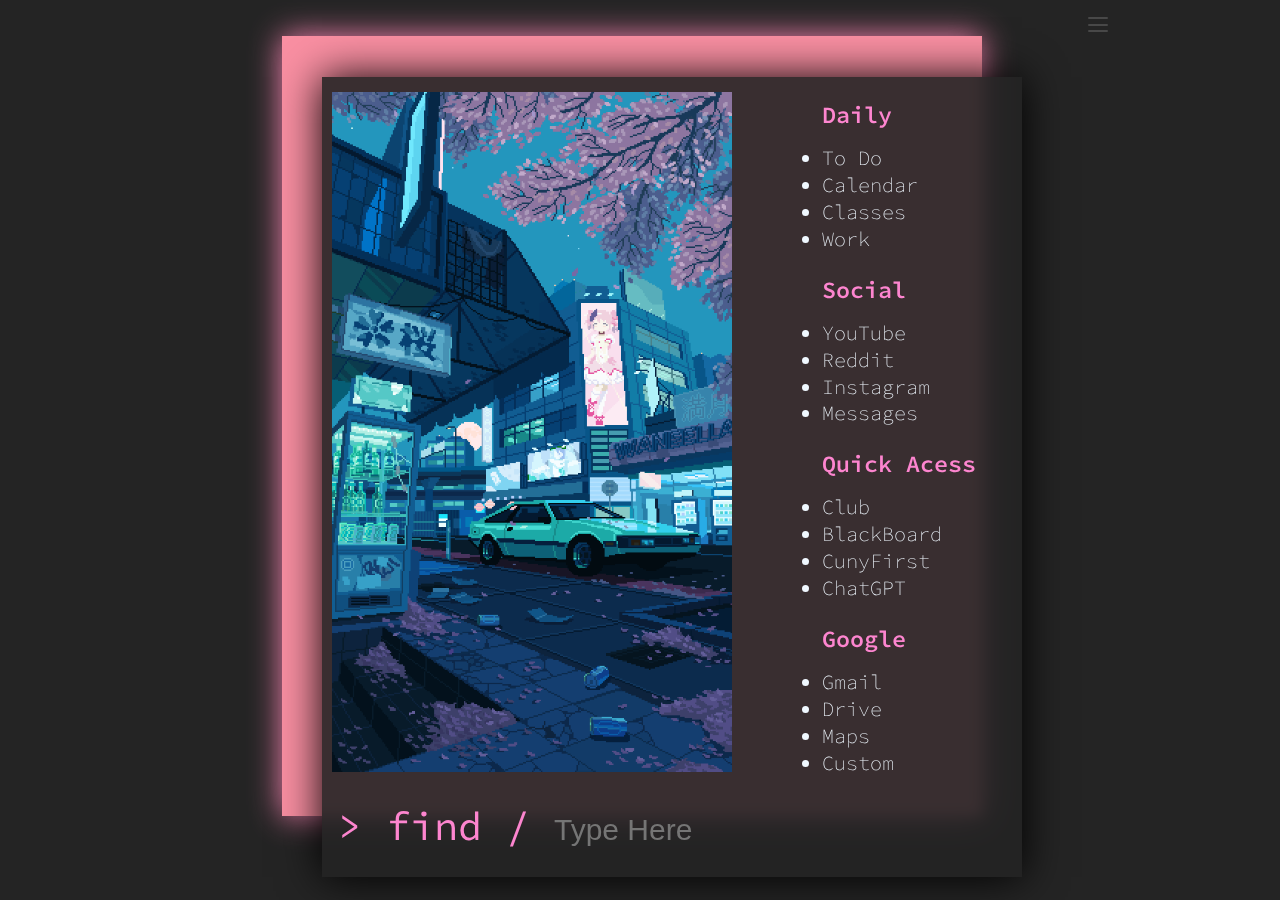
==== index.html @ a441c246 "Add files via upload" ====
<!DOCTYPE html>
<html lang="en">
  <head>
    <meta charset="UTF-8" />
    <meta http-equiv="X-UA-Compatible" content="IE=edge" />
    <meta name="viewport" content="width=device-width, initial-scale=0.9" />
    <link rel="stylesheet" href="./main-themes/cherry/style.css" />
    <link
      href="https://fonts.googleapis.com/css2?family=Source+Code+Pro&amp;display=swap"
      rel="stylesheet"
    />
    <title>Startpage</title>
  </head>

  <body>
    <nav class="navbar">
      <div class="navbar-container container">
        <input type="checkbox" name="" id="" />
        <div class="hamburger-lines">
          <span class="line line1"></span>
          <span class="line line2"></span>
          <span class="line line3"></span>
        </div>
        <ul class="menu-items">
          <li><a onclick="changeCSS('blue',0)">blue</a></li>
          <li><a onclick="changeCSS('cherry',0)">cherry</a></li>
          <li><a onclick="changeCSS('violet',0)">violet</a></li>
          <li><a onclick="changeCSS('green',0)">green</a></li>
          <li><a onclick="changeCSS('mesh-purple',0)">mesh-purple</a></li>
          <li><a onclick="changeCSS('orange',0)">orange</a></li>
          <li><a onclick="changeCSS('purple',0)">purple</a></li>
          <li><a onclick="changeCSS('white',0)">white</a></li>
          <li><a onclick="changeCSS('retro-gradient',0)">retro-gradient</a></li>
          <li><a onclick="changeCSS('summer-wave',0)">summer-wave</a></li>
          <li>
            <a onclick="changeCSS('Animated-Gradient',0)">animated-gradient</a>
          </li>
        </ul>
      </div>
    </nav>
    <div class="wrapper">
      <div class="bg"></div>
      <div class="maincard">
        <div class="content">
          <div class="image">
            <img
              id="img"
              src="./main-themes/blue/images/gif.gif"
              alt="No image"
            />
          </div>
          <div id="links" class="links">
            <section>
              <h3>Daily</h3>
              <ul>
                <li><a href="https://www.notion.so/To-do-list-f21e7277f0a34aa791cbb5f665d33309">To Do</a></li>
                <li><a href="https://calendar.google.com/calendar/u/2/r">Calendar</a></li>
                <li><a href="https://www.notion.so/Spring-2023-fca34b6fd22d4057990c5ce63c3e856d">Classes</a></li>
                <li><a href="https://www.notion.so/TIQC-Work-2dd8bf7fe3774d5f95ff9a665b40fad5">Work</a></li>
              </ul>
            </section>
            <section>
              <h3>Social</h3>
              <ul>
                <li><a href="https://www.youtube.com/">YouTube</a></li>
                <li><a href="https://www.reddit.com/">Reddit</a></li>
                <li><a href="https://Instagram.com">Instagram</a></li>
                <li><a href="https://messages.google.com/web/conversations">Messages</a></li>
              </ul>
            </section>
            <section>
              <h3>Quick Acess</h3>
              <ul>
                <li><a href="https://www.notion.so/Sci-fi-club-ideas-37f749749f754b55875928b003dd3ec5">Club</a></li>
                <li><a href="https://bbhosted.cuny.edu/webapps/portal/execute/tabs/tabAction?tab_tab_group_id=_49_1">BlackBoard</a></li>
                <li><a href="https://home.cunyfirst.cuny.edu/">CunyFirst</a></li>
                <li><a href="https://chat.openai.com/chat">ChatGPT</a></li>
              </ul>
            </section>
            <section>
              <h3>Google</h3>
              <ul>
                <li><a href="https://mail.google.com/mail/u/0/">Gmail</a></li>
                <li><a href="https://drive.google.com">Drive</a></li>
                <li><a href="https://maps.google.com">Maps</a></li>
                <li><a href="https://github.com/Nainish-Rai">Custom</a></li>
              </ul>
            </section>
          </div>
        </div>
        <div class="search">
          <form action="https://www.google.com/search">
            <label for="q" autofocus>> find / </label>
            <input
              type="text"
              placeholder="Type Here"
              name="q"
              autocomplete="off"
              autofocus
            />
          </form>
        </div>
      </div>
    </div>
  </body>
  <script>
    let theme = localStorage.getItem("selected-theme");
    if (theme) {
      let selectedTheme = document.createElement("link");
      selectedTheme.setAttribute("rel", "stylesheet");
      selectedTheme.setAttribute("type", "text/css");
      selectedTheme.setAttribute("href", `./main-themes/${theme}/style.css`);
      changeImgSrc(theme);
      // console.log(selectedTheme);
      var oldlink = document.getElementsByTagName("link").item(0);
      document
        .getElementsByTagName("head")
        .item(0)
        .replaceChild(selectedTheme, oldlink);
    }

    function changeCSS(cssFile, cssLinkIndex) {
      console.log("Onclick working");
      var oldlink = document.getElementsByTagName("link").item(cssLinkIndex);
      var newlink = document.createElement("link");
      newlink.setAttribute("rel", "stylesheet");
      newlink.setAttribute("type", "text/css");
      newlink.setAttribute("href", `./main-themes/${cssFile}/style.css`);
      changeImgSrc(cssFile);
      document
        .getElementsByTagName("head")
        .item(cssLinkIndex)
        .replaceChild(newlink, oldlink);
      // console.log(newlink);
      localStorage.setItem("selected-theme", cssFile);
    }
    function changeImgSrc(cssFile) {
      var img_bar = document.getElementById("img");
      img_bar.src = `./main-themes/${cssFile}/images/gif.gif`;
    }
  </script>
</html>
---- main-themes/cherry/style.css ----
@import url(https://fonts.googleapis.com/css2?family=Source+Code+Pro);
:root {
  --background-color: rgb(249, 143, 162);
  --link-hover: rgb(243, 80, 167);
  --link-heading: rgb(253, 133, 207);
  --background-glow: 0px 0px 30px rgb(253, 134, 182);
}
* {
  padding: 0;
  margin: 0;
}
html {
  height: 100vh;
  display: flex;
  align-items: center;
  justify-content: center;
}
body {
  background-color: rgb(36, 36, 36);
  font-family: "Source Code Pro", monospace;
  display: flex;
  align-items: center;
  justify-content: center;
  position: relative;
  overflow-x: hidden;
}
.wrapper {
  display: flex;
  justify-content: center;
  align-items: center;
  margin-left: 4rem;
  margin-top: -1rem;
}
.maincard {
  display: flex;
  flex-direction: column;
  background-color: rgba(35, 35, 35, 0.902);
  margin-top: 10%;
  height: 800px;
  width: 700px;
  backdrop-filter: blur(7px);
  box-shadow: 0px 0px 40px rgb(0, 0, 0);
}
.content {
  display: flex;
  gap: 3rem;
}
.image {
  max-width: 50%;
  margin-right: 60px;
}
img {
  max-height: 680px;
  max-width: 400px;
  height: 680px;
  padding-left: 10px;
  width: 400px;
  padding-top: 15px;
}
section {
  display: flex;
  flex-direction: column;
  gap: 1rem;
}
.links {
  display: flex;
  flex-direction: column;
  justify-content: space-evenly;
  gap: 1.5rem;
  width: 300px;
  margin-top: 1rem;
  padding-top: 5px;
  margin-left: 40px;
  color: aliceblue;
  font-size: 20px;
  font-weight: 100;
  border-color: rgba(255, 255, 255, 0);
  border-style: solid;
  border-width: 2px;
}
.links ul {
  display: flex;
  flex-direction: column;
  gap: 0.12rem;
}
.links h3 {
  color: var(--link-heading);
  font-weight: 600;
  align-items: center;
  display: flex;
}
a:hover {
  color: var(--link-hover);
  transform: scale(2);
  margin-bottom: 2px;
  font-weight: 500;
}

a {
  padding: 0px;
  text-decoration: none;
  color: aliceblue;
}
form {
  font-size: 2.5rem;
  margin-bottom: 0px;
  padding-top: 0px;
  border: none;
  color: var(--link-heading);
}

form input {
  border: none;
  background-color: rgba(107, 102, 255, 0);
  color: #aaa;
  font-size: 30px;
  font-weight: 500;
}
form input:focus {
  outline: none;
}
.search {
  display: flex;
  align-items: center;
  margin-top: 1.5rem;
  margin-left: 1rem;
}
.bg {
  height: 780px;
  position: fixed;
  width: 700px;
  margin-left: -5rem;
  margin-top: -2rem;
  background-color: var(--background-color);
  box-shadow: var(--background-glow);
}

/* Hamburger Menu */
.navbar {
  position: fixed;
  top: 0;
  right: 0;
  opacity: 0.95;
}

.navbar-container input[type="checkbox"],
.navbar-container .hamburger-lines {
  display: block;
  cursor: pointer;
}

.navbar-container {
  display: block;
  position: relative;
  height: 64px;
}

.navbar-container input[type="checkbox"] {
  position: absolute;
  display: block;
  height: 32px;
  width: 30px;
  top: 20px;
  left: 20px;
  z-index: 5;
  opacity: 0;
}

.navbar-container .hamburger-lines {
  cursor: pointer;
  display: block;
  height: 15px;
  width: 20px;
  position: absolute;
  top: 17px;
  left: 20px;
  z-index: 2;
  display: flex;
  flex-direction: column;
  justify-content: space-between;
}

.hamburger-lines {
  width: 0.5rem;
  height: 1rem;
}

.navbar-container .hamburger-lines .line {
  cursor: pointer;
  display: block;
  height: 2px;
  width: 100%;
  border-radius: 10px;
  background: rgba(113, 113, 113, 0.503);
}

.navbar-container .hamburger-lines .line1 {
  transform-origin: 0% 0%;
  transition: transform 0.4s ease-in-out;
}

.navbar-container .hamburger-lines .line2 {
  transition: transform 0.2s ease-in-out;
}

.navbar-container .hamburger-lines .line3 {
  transform-origin: 0% 100%;
  transition: transform 0.4s ease-in-out;
}

.navbar .menu-items {
  padding-top: 100px;
  background: rgb(36, 36, 36);
  height: 100vh;
  max-width: 300px;
  transform: translate(150%);
  display: flex;
  flex-direction: column;
  margin-left: -40px;
  padding-left: 50px;
  transition: transform 0.5s ease-in-out;
  box-shadow: 5px 0px 10px 0px var(--background-color);
  list-style: none;
}

.navbar .menu-items li {
  margin-bottom: 1.5rem;
  font-size: 1rem;
  font-weight: 500;
  padding-right: 2rem;
}

.navbar .menu-items li a {
  color: var(--background-color);
}

.navbar .menu-items li a:hover {
  cursor: pointer;
  color: var(--link-hover);
}

.navbar-container input[type="checkbox"]:checked ~ .menu-items {
  transform: translateX(0em);
}

.navbar-container input[type="checkbox"]:checked ~ .hamburger-lines .line1 {
  transform: rotate(35deg);
}

.navbar-container input[type="checkbox"]:checked ~ .hamburger-lines .line2 {
  transform: scaleY(0);
}

.navbar-container input[type="checkbox"]:checked ~ .hamburger-lines .line3 {
  transform: rotate(-35deg);
}
xs
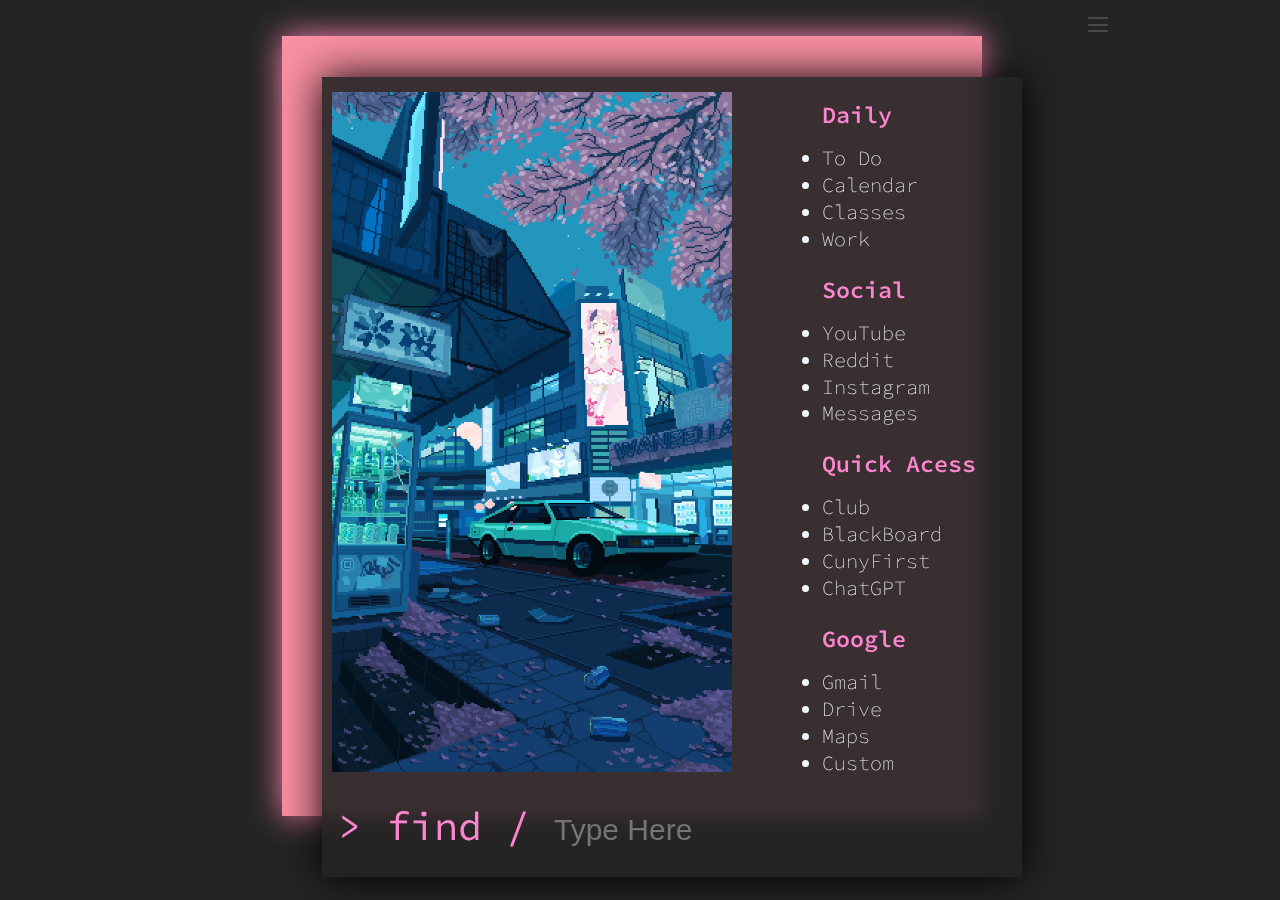
==== commit 284f883f: "Update index.html" ====
--- a/index.html
+++ b/index.html
@@ -10,6 +10,7 @@
       rel="stylesheet"
     />
     <title>Startpage</title>
+    <link rel="icon" type="image/x-icon" href="/favicon.png">
   </head>
 
   <body>
@@ -89,7 +90,7 @@
           </div>
         </div>
         <div class="search">
-          <form action="https://www.google.com/search">
+          <form action="https://www.bing.com/search">
             <label for="q" autofocus>> find / </label>
             <input
               type="text"
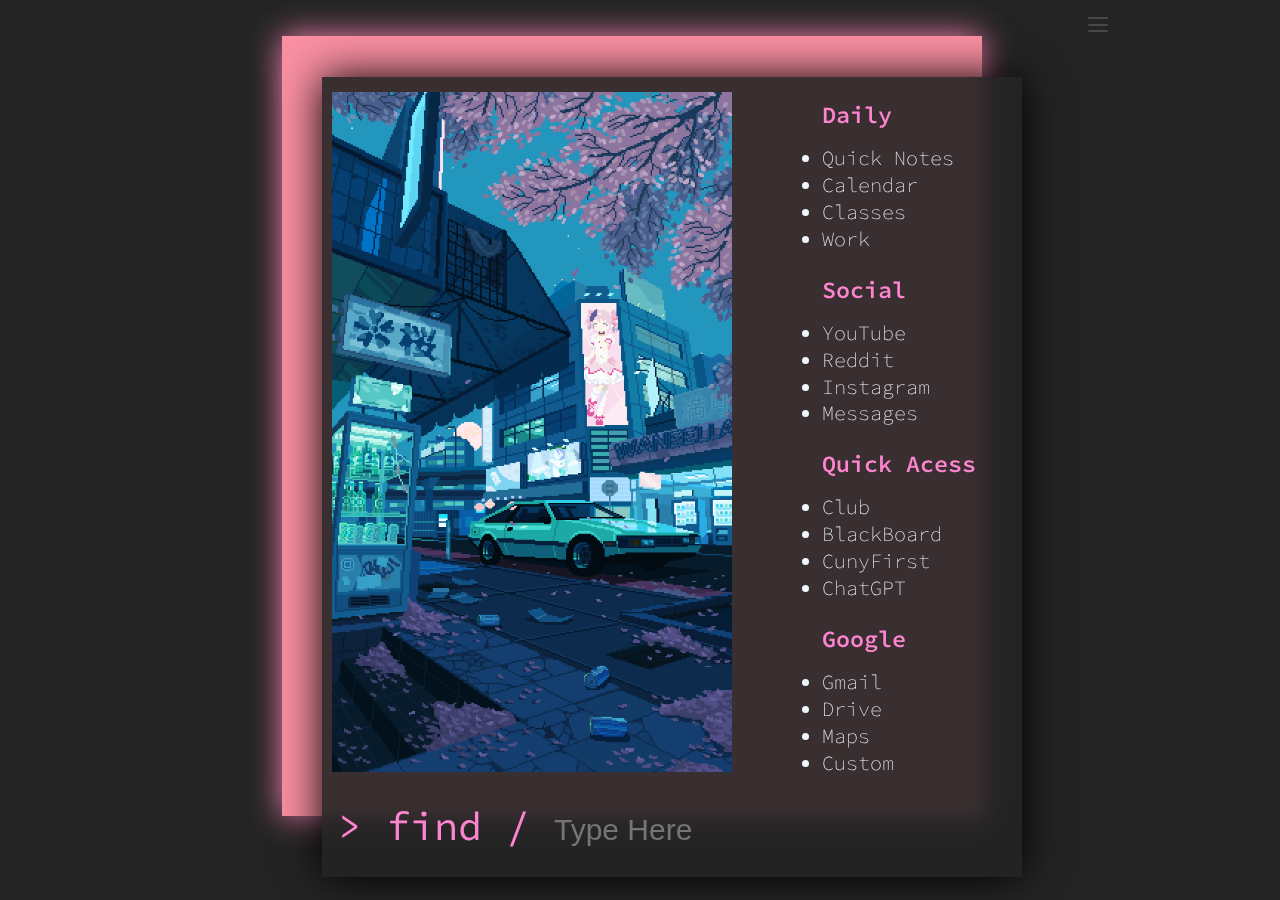
==== commit a386a691: "Update index.html" ====
--- a/index.html
+++ b/index.html
@@ -54,9 +54,9 @@
             <section>
               <h3>Daily</h3>
               <ul>
-                <li><a href="https://www.notion.so/To-do-list-f21e7277f0a34aa791cbb5f665d33309">To Do</a></li>
+                <li><a href="https://www.notion.so/Quick-Notes-2a4eaa60f17242929be226e0fb8605c4">Quick Notes</a></li>
                 <li><a href="https://calendar.google.com/calendar/u/2/r">Calendar</a></li>
-                <li><a href="https://www.notion.so/Spring-2023-fca34b6fd22d4057990c5ce63c3e856d">Classes</a></li>
+                <li><a href="https://www.notion.so/Fall-2023-693ee880c70b43579786aac19ffc3186">Classes</a></li>
                 <li><a href="https://www.notion.so/TIQC-Work-2dd8bf7fe3774d5f95ff9a665b40fad5">Work</a></li>
               </ul>
             </section>
